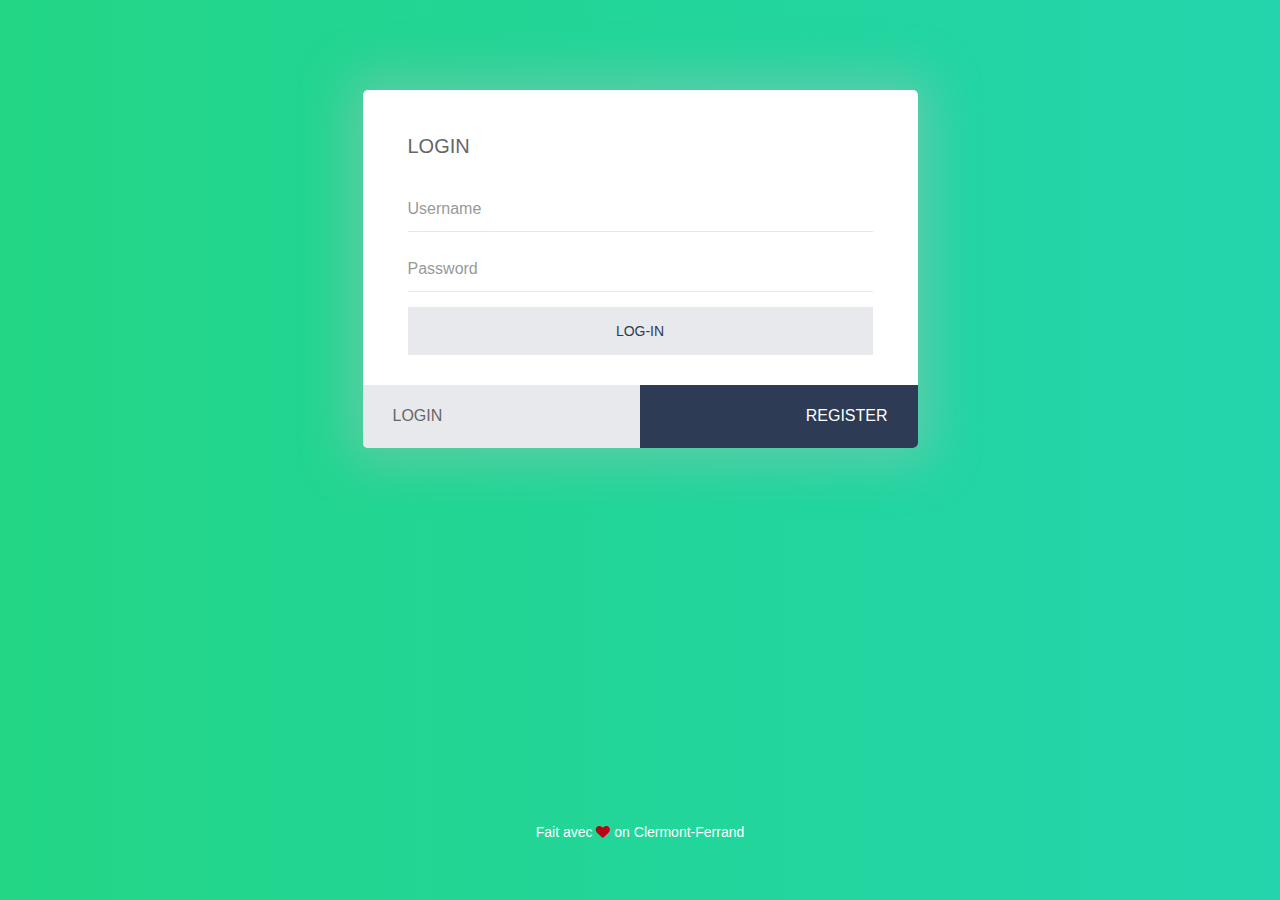
==== www/index_login.html @ 001b585f "Premier Commit" ====
<html><head>
                                <meta charset="utf-8">
                                <meta name="viewport" content="width=device-width, initial-scale=1">
                                <title>Login System</title>
                                <link href="css/specials/login/bootstrap.min.css" rel="stylesheet">
                                <style>

body {
  padding-top: 90px;
  background:#F7F7F7;
  color:#666666;
  font-family: 'Roboto', sans-serif;
  font-weight:100;
}

body{
  width: 100%;
  background: -webkit-linear-gradient(left, #22d686, #24d3d3, #22d686, #24d3d3);
  background: linear-gradient(to right, #22d686, #24d3d3, #22d686, #24d3d3);
  background-size: 600% 100%;
  -webkit-animation: HeroBG 20s ease infinite;
          animation: HeroBG 20s ease infinite;
}

@-webkit-keyframes HeroBG {
  0% {
    background-position: 0 0;
  }
  50% {
    background-position: 100% 0;
  }
  100% {
    background-position: 0 0;
  }
}

@keyframes HeroBG {
  0% {
    background-position: 0 0;
  }
  50% {
    background-position: 100% 0;
  }
  100% {
    background-position: 0 0;
  }
}


.panel {
  border-radius: 5px;
}
label {
  font-weight: 300;
}
.panel-login {
   border: none;
  -webkit-box-shadow: 0px 0px 49px 14px rgba(188,190,194,0.39);
  -moz-box-shadow: 0px 0px 49px 14px rgba(188,190,194,0.39);
  box-shadow: 0px 0px 49px 14px rgba(188,190,194,0.39);
  }
.panel-login .checkbox input[type=checkbox]{
  margin-left: 0px;
}
.panel-login .checkbox label {
  padding-left: 25px;
  font-weight: 300;
  display: inline-block;
  position: relative;
}
.panel-login .checkbox {
 padding-left: 20px;
}
.panel-login .checkbox label::before {
  content: "";
  display: inline-block;
  position: absolute;
  width: 17px;
  height: 17px;
  left: 0;
  margin-left: 0px;
  border: 1px solid #cccccc;
  border-radius: 3px;
  background-color: #fff;
  -webkit-transition: border 0.15s ease-in-out, color 0.15s ease-in-out;
  -o-transition: border 0.15s ease-in-out, color 0.15s ease-in-out;
  transition: border 0.15s ease-in-out, color 0.15s ease-in-out;
}
.panel-login .checkbox label::after {
  display: inline-block;
  position: absolute;
  width: 16px;
  height: 16px;
  left: 0;
  top: 0;
  margin-left: 0px;
  padding-left: 3px;
  padding-top: 1px;
  font-size: 11px;
  color: #555555;
}
.panel-login .checkbox input[type="checkbox"] {
  opacity: 0;
}
.panel-login .checkbox input[type="checkbox"]:focus + label::before {
  outline: thin dotted;
  outline: 5px auto -webkit-focus-ring-color;
  outline-offset: -2px;
}
.panel-login .checkbox input[type="checkbox"]:checked + label::after {
  font-family: 'FontAwesome';
  content: "\f00c";
}
.panel-login>.panel-heading .tabs{
  padding: 0;
}
.panel-login h2{
  font-size: 20px;
  font-weight: 300;
  margin: 30px;
}
.panel-login>.panel-heading {
  color: #848c9d;
  background-color: #e8e9ec;
  border-color: #fff;
  text-align:center;
  border-bottom-left-radius: 5px;
  border-bottom-right-radius: 5px;
  border-top-left-radius: 0px;
  border-top-right-radius: 0px;
  border-bottom: 0px;
  padding: 0px 15px;
}
.panel-login .form-group {
  padding: 0 30px;
}
.panel-login>.panel-heading .login {
  padding: 20px 30px;
  border-bottom-leftt-radius: 5px;
}
.panel-login>.panel-heading .register {
  padding: 20px 30px;
  background: #2d3b55;
  border-bottom-right-radius: 5px;
}
.panel-login>.panel-heading a{
  text-decoration: none;
  color: #666;
  font-weight: 300;
  font-size: 16px;
  -webkit-transition: all 0.1s linear;
  -moz-transition: all 0.1s linear;
  transition: all 0.1s linear;
}
.panel-login>.panel-heading a#register-form-link {
  color: #fff;
  width: 100%;
  text-align: right;
}
.panel-login>.panel-heading a#login-form-link {
  width: 100%;
  text-align: left;
}

.panel-login input[type="text"],.panel-login input[type="email"],.panel-login input[type="password"] {
  height: 45px;
  border: 0;
  font-size: 16px;
  -webkit-transition: all 0.1s linear;
  -moz-transition: all 0.1s linear;
  transition: all 0.1s linear;
  -webkit-box-shadow: none;
  box-shadow: none;
  border-bottom: 1px solid #e7e7e7;
  border-radius: 0px;
  padding: 6px 0px;
}
.panel-login input:hover,
.panel-login input:focus {
  outline:none;
  -webkit-box-shadow: none;
  -moz-box-shadow: none;
  box-shadow: none;
  border-color: #ccc;
}
.btn-login {
  background-color: #E8E9EC;
  outline: none;
  color: #2D3B55;
  font-size: 14px;
  height: auto;
  font-weight: normal;
  padding: 14px 0;
  text-transform: uppercase;
  border: none;
  border-radius: 0px;
  box-shadow: none;
}
.btn-login:hover,
.btn-login:focus {
  color: #fff;
  background-color: #2D3B55;
}
.forgot-password {
  text-decoration: underline;
  color: #888;
}
.forgot-password:hover,
.forgot-password:focus {
  text-decoration: underline;
  color: #666;
}

.btn-register {
  background-color: #E8E9EC;
  outline: none;
  color: #2D3B55;
  font-size: 14px;
  height: auto;
  font-weight: normal;
  padding: 14px 0;
  text-transform: uppercase;
  border: none;
  border-radius: 0px;
  box-shadow: none;
}
.btn-register:hover,
.btn-register:focus {
  color: #fff;
  background-color: #2D3B55;
}

footer {
    bottom: 50px;
    position: absolute;
    text-align: center;
    width: 100%;
  }
</style>
<script type="text/javascript" src="js/jquery-1.10.2.min.js"></script>
<script type="text/javascript" src="js/bootstrap.min.js"></script>
<script type="text/javascript">

   function setCookie(cname, cvalue, exdays) {
            var d = new Date();
            d.setTime(d.getTime() + (exdays*24*60*60*1000));
            var expires = "expires="+d.toUTCString();
            document.cookie = cname + "=" + cvalue + "; " + expires;
  }

        $(function() {
    $('#login-form-link').click(function(e) {
        $("#login-form").delay(100).fadeIn(100);
        $("#register-form").fadeOut(100);
        $('#register-form-link').removeClass('active');
        $(this).addClass('active');
        e.preventDefault();
    });
    $('#register-form-link').click(function(e) {
        $("#register-form").delay(100).fadeIn(100);
        $("#login-form").fadeOut(100);
        $('#login-form-link').removeClass('active');
        $(this).addClass('active');
        e.preventDefault();
    });

  $('#login-submit').click(function(e) {
        e.preventDefault();

        var login = $('#username').val();

        var pass = $('#password').val();

        if(login=='isaias' && pass=='123'){
          setCookie('myId',pass,30);
          window.location.replace("index.html");

        }else{
               $('#password').css('border-color','red');
        }


    });


  });



</script>
                            </head>
                            <body>
                            <link rel="stylesheet" href="css/font-awesome.min.css">

<div class="container">
   <div class="row">
    <div class="col-md-6 col-md-offset-3">
      <div class="panel panel-login">
        <div class="panel-body">
          <div class="row">
            <div class="col-lg-12">
              <form id="login-form" action="#" method="post" role="form" style="display: block;">
                <h2>LOGIN</h2>
                  <div class="form-group">
                    <input type="text" name="username" id="username" tabindex="1" class="form-control" placeholder="Username" value="">
                  </div>
                  <div class="form-group">
                    <input type="password" name="password" id="password" tabindex="2" class="form-control" placeholder="Password">
                  </div>

                  <div class="col-xs-12 form-group ">
                        <a href="#" name="login-submit" id="login-submit" tabindex="4" class="form-control btn btn-login" value="Log In">Log-in</a>
                  </div>
              </form>
              <form id="register-form" action="#" method="post" role="form" style="display: none;">
                <h2>REGISTER</h2>
                  <div class="form-group">
                    <input type="text" name="username" id="username" tabindex="1" class="form-control" placeholder="Username" value="">
                  </div>
                  <div class="form-group">
                    <input type="email" name="email" id="email" tabindex="1" class="form-control" placeholder="Email Address" value="">
                  </div>
                  <div class="form-group">
                    <input type="password" name="password" id="password" tabindex="2" class="form-control" placeholder="Password">
                  </div>
                  <div class="form-group">
                    <input type="password" name="confirm-password" id="confirm-password" tabindex="2" class="form-control" placeholder="Confirm Password">
                  </div>
                  <div class="form-group">
                    <div class="row">
                      <div class="col-sm-6 col-sm-offset-3">
                        <input type="submit" name="register-submit" id="register-submit" tabindex="4" class="form-control btn btn-register" value="Register Now">
                      </div>
                    </div>
                  </div>
              </form>
            </div>
          </div>
        </div>
        <div class="panel-heading">
          <div class="row">
            <div class="col-xs-6 tabs">
              <a href="#" class="active" id="login-form-link"><div class="login">LOGIN</div></a>
            </div>
            <div class="col-xs-6 tabs">
              <a href="#" id="register-form-link"><div class="register">REGISTER</div></a>
            </div>
          </div>
        </div>
      </div>
    </div>
  </div>
</div>
<footer>
    <div class="container">
        <div class="col-md-10 col-md-offset-1 text-center">
            <h6 style="font-size:14px;font-weight:100;color: #fff;">Fait avec <i class="fa fa-heart red" style="color: #BC0213;"></i> on Clermont-Ferrand</h6>
        </div>
    </div>
</footer>

                        </body></html>
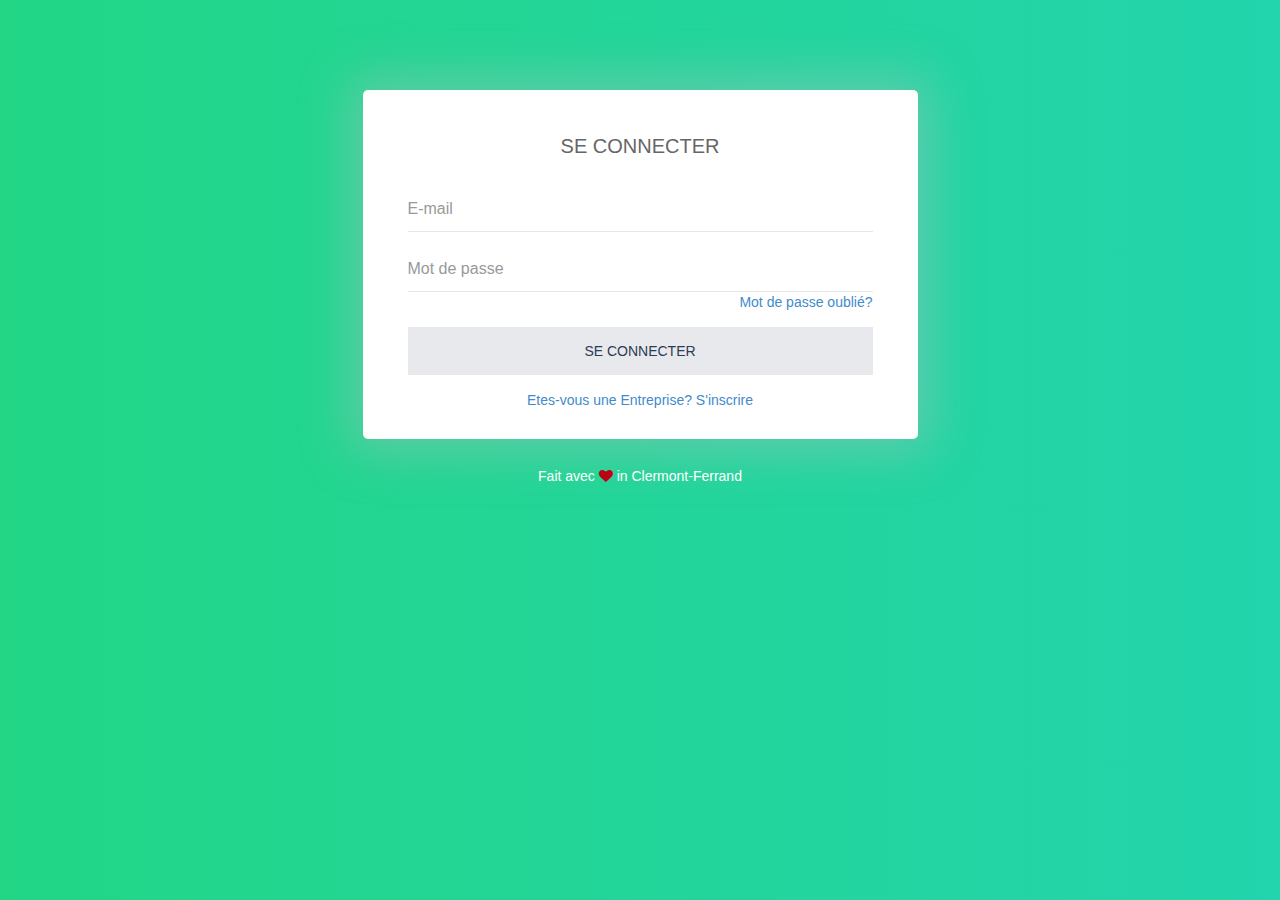
==== commit dfec1369: "Final Commit" ====
--- a/www/index_login.html
+++ b/www/index_login.html
@@ -139,9 +139,7 @@
   border-bottom-leftt-radius: 5px;
 }
 .panel-login>.panel-heading .register {
-  padding: 20px 30px;
-  background: #2d3b55;
-  border-bottom-right-radius: 5px;
+text-align:center;
 }
 .panel-login>.panel-heading a{
   text-decoration: none;
@@ -230,17 +228,11 @@
   background-color: #2D3B55;
 }
 
-footer {
-    bottom: 50px;
-    position: absolute;
-    text-align: center;
-    width: 100%;
-  }
 </style>
 <script type="text/javascript" src="js/jquery-1.10.2.min.js"></script>
 <script type="text/javascript" src="js/bootstrap.min.js"></script>
 <script type="text/javascript">
-
+var urlserver='http://192.168.43.187';
    function setCookie(cname, cvalue, exdays) {
             var d = new Date();
             d.setTime(d.getTime() + (exdays*24*60*60*1000));
@@ -252,10 +244,20 @@
     $('#login-form-link').click(function(e) {
         $("#login-form").delay(100).fadeIn(100);
         $("#register-form").fadeOut(100);
+
         $('#register-form-link').removeClass('active');
         $(this).addClass('active');
         e.preventDefault();
     });
+
+     $('#oublie-login-form-link').click(function(e) {
+        $("#login-form").delay(100).fadeIn(100);
+        $("#oublie-form").fadeOut(100);
+        $('#register-form-link').removeClass('active');
+        $(this).addClass('active');
+        e.preventDefault();
+    });
+
     $('#register-form-link').click(function(e) {
         $("#register-form").delay(100).fadeIn(100);
         $("#login-form").fadeOut(100);
@@ -264,20 +266,94 @@
         e.preventDefault();
     });
 
+
+
+  $('#oublie-form-link').click(function(e) {
+        $("#oublie-form").delay(100).fadeIn(100);
+        $("#login-form").fadeOut(100);
+
+
+        $('#login-form-link').removeClass('active');
+        $(this).addClass('active');
+        e.preventDefault();
+
+
+
+
+    });
+
+
+
+  $('#oublie-submit').click(function(e) {
+        e.preventDefault();
+
+        var login = $('#oublie-email').val();
+
+      $.get( urlserver+"/server/login/reset_pass.php?user="+login, function( data ) {
+       if(data=='ok'){
+            window.location.replace("index_login.html");
+       }else{
+
+             $('#oublie-email').css('color','red');
+             $('#oublie-email').css('border-color','red');
+
+       }
+
+
+
+
+      });
+
+    });
+
+
+
+
   $('#login-submit').click(function(e) {
         e.preventDefault();
 
         var login = $('#username').val();
-
         var pass = $('#password').val();
 
-        if(login=='isaias' && pass=='123'){
-          setCookie('myId',pass,30);
-          window.location.replace("index.html");
-
-        }else{
-               $('#password').css('border-color','red');
+             $.get( urlserver+"/server/login/login.php?user="+login+"&pass="+pass, function( data ) {
+                 if(data!='error'){
+                    setCookie('myId',data,30);
+                    window.location.replace("index.html");
+                  }else{
+                         $('#password').css('border-color','red');
+                         $('#password').css('color','red');
+                  }
+      });
+    });
+
+
+    $('#register-submit').click(function(e) {
+        e.preventDefault();
+
+        var name = $('#name').val();
+        var siret = $('#siret').val();
+        var email = $('#email').val();
+        var newpass = $('#newpassword').val();
+        var newpassc= $('#confirm-password').val();
+        if(newpass!=newpassc){
+             $('#confirm-password').css('border-color','red');
+             $('#confirm-password').css('color','red');
+             return;
         }
+             $.get( urlserver+"/server/login/newcad.php?name="+name+"&pass="+newpass+"&siret="+siret+"&email="+email, function( data ) {
+                 if(data!='error'){
+                    setCookie('myId',data,30);
+                    window.location.replace("index.html");
+                  }else{
+                         $('#password').css('border-color','red');
+
+                       $('#password').css('color','red');
+                  }
+
+
+
+
+      });
 
 
     });
@@ -287,6 +363,8 @@
 
 
 
+                    setCookie('urlserver','http://192.168.43.187/server/',30);
+                    setCookie('urlapplication','http://192.168.43.187/www/',30);
 </script>
                             </head>
                             <body>
@@ -300,36 +378,65 @@
           <div class="row">
             <div class="col-lg-12">
               <form id="login-form" action="#" method="post" role="form" style="display: block;">
-                <h2>LOGIN</h2>
-                  <div class="form-group">
-                    <input type="text" name="username" id="username" tabindex="1" class="form-control" placeholder="Username" value="">
-                  </div>
-                  <div class="form-group">
-                    <input type="password" name="password" id="password" tabindex="2" class="form-control" placeholder="Password">
+                <h2 class = "text-center"> SE CONNECTER</h2>
+                  <div class="form-group">
+                    <input type="text" name="username" id="username" tabindex="1" class="form-control" placeholder="E-mail" value="">
+                  </div>
+                  <div class="form-group">
+                    <input type="password" name="password" id="password" tabindex="2" class="form-control" placeholder="Mot de passe">
+                    <a href="#" id="oublie-form-link" style="float:right;"><div class="register">Mot de passe oublié?</div></a>
+                    <br>
                   </div>
 
                   <div class="col-xs-12 form-group ">
-                        <a href="#" name="login-submit" id="login-submit" tabindex="4" class="form-control btn btn-login" value="Log In">Log-in</a>
+                        <a href="#" name="login-submit" id="login-submit" tabindex="4" class="form-control btn btn-login" value="">Se connecter</a>
+                  </div>
+                  <div class="row text-center">
+                        <a href="#" id="register-form-link"><div class="register">Etes-vous une Entreprise? S'inscrire</div></a>
                   </div>
               </form>
               <form id="register-form" action="#" method="post" role="form" style="display: none;">
-                <h2>REGISTER</h2>
-                  <div class="form-group">
-                    <input type="text" name="username" id="username" tabindex="1" class="form-control" placeholder="Username" value="">
-                  </div>
-                  <div class="form-group">
-                    <input type="email" name="email" id="email" tabindex="1" class="form-control" placeholder="Email Address" value="">
-                  </div>
-                  <div class="form-group">
-                    <input type="password" name="password" id="password" tabindex="2" class="form-control" placeholder="Password">
-                  </div>
-                  <div class="form-group">
-                    <input type="password" name="confirm-password" id="confirm-password" tabindex="2" class="form-control" placeholder="Confirm Password">
+                <a href="#" id="login-form-link" style="float:right;"><div class="register">Retour</div></a>
+
+                <h2 class = "text-center">INSCRIVEZ-VOUS</h2>
+
+                  <div class="form-group">
+                    <input type="text" name="name" id="name" tabindex="1" class="form-control" placeholder="Nom d'entreprise" value="">
+                  </div>
+                  <div class="form-group">
+                    <input type="text" name="siret" id="siret" tabindex="1" class="form-control" placeholder="SIRET" value="">
+                  </div>
+                  <div class="form-group">
+                    <input type="email" name="email" id="email" tabindex="1" class="form-control" placeholder="E-mail" value="">
+                  </div>
+                  <div class="form-group">
+                    <input type="password" name="newpassword" id="newpassword" tabindex="2" class="form-control" placeholder="Mot de passe">
+                  </div>
+                  <div class="form-group">
+                    <input type="password" name="confirm-password" id="confirm-password" tabindex="2" class="form-control" placeholder="Confirmation du mot de passe">
                   </div>
                   <div class="form-group">
                     <div class="row">
                       <div class="col-sm-6 col-sm-offset-3">
-                        <input type="submit" name="register-submit" id="register-submit" tabindex="4" class="form-control btn btn-register" value="Register Now">
+                        <input type="submit" name="register-submit" id="register-submit" tabindex="4" class="form-control btn btn-register" value="S'inscrire">
+                      </div>
+                    </div>
+                  </div>
+              </form>
+
+                <form id="oublie-form" action="#" method="post" role="form" style="display: none;">
+                <a href="#" id="oublie-login-form-link" style="float:right;"><div class="register">Retour</div></a>
+
+                <h2 class = "text-center">RÉINITIALISER LE MOT DE PASSE</h2>
+
+                  <div class="form-group">
+                    <input type="text" name="oublie-email" id="oublie-email" tabindex="1" class="form-control" placeholder="Adresse e-mail" value="">
+                  </div>
+
+                  <div class="form-group">
+                    <div class="row">
+                      <div class="col-sm-6 col-sm-offset-3">
+                        <input type="submit" name="oublie-submit" id="oublie-submit" tabindex="4" class="form-control btn btn-register" value="Envoyer">
                       </div>
                     </div>
                   </div>
@@ -337,16 +444,7 @@
             </div>
           </div>
         </div>
-        <div class="panel-heading">
-          <div class="row">
-            <div class="col-xs-6 tabs">
-              <a href="#" class="active" id="login-form-link"><div class="login">LOGIN</div></a>
-            </div>
-            <div class="col-xs-6 tabs">
-              <a href="#" id="register-form-link"><div class="register">REGISTER</div></a>
-            </div>
-          </div>
-        </div>
+
       </div>
     </div>
   </div>
@@ -354,7 +452,7 @@
 <footer>
     <div class="container">
         <div class="col-md-10 col-md-offset-1 text-center">
-            <h6 style="font-size:14px;font-weight:100;color: #fff;">Fait avec <i class="fa fa-heart red" style="color: #BC0213;"></i> on Clermont-Ferrand</h6>
+            <h6 style="font-size:14px;font-weight:100;color: #fff;">Fait avec <i class="fa fa-heart red" style="color: #BC0213;"></i> in Clermont-Ferrand</h6>
         </div>
     </div>
 </footer>
